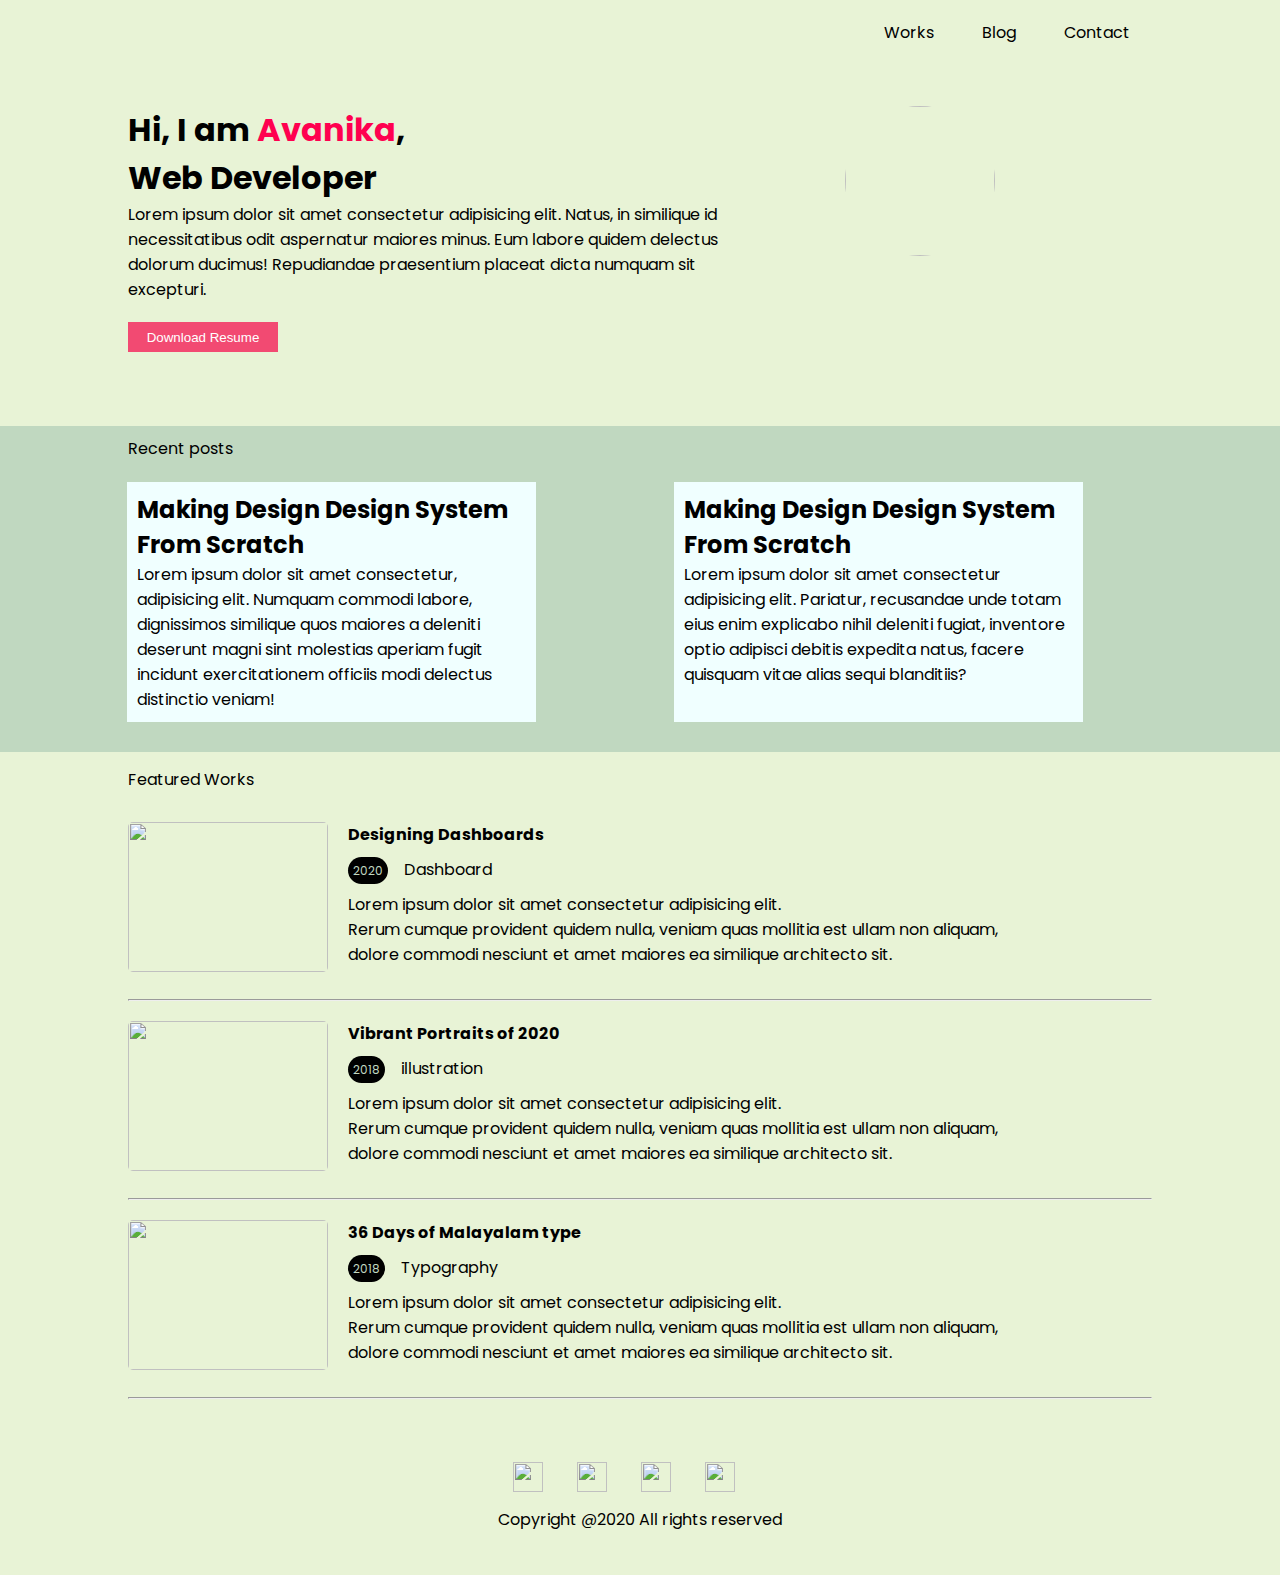
==== index.html @ 7f5fee25 "first commit" ====
<!DOCTYPE html>
<html lang="en">
<head>
    <meta charset="UTF-8">
    <meta http-equiv="X-UA-Compatible" content="IE=edge">
    <meta name="viewport" content="width=device-width, initial-scale=1.0">
    <title>Avanika-portfolio</title>
    <link rel="stylesheet" href="./index.css">
</head>
<body>
    <div class="wrapper">
        <div class="container">
            <!---nav starts---->
            <nav>
                <ul class="menu">
                    <li><a href="./work.html" target="_blank">Works</a></li>
                    <li><a href="./blog.html" target="_blank">Blog</a></li>
                    <li><a href="./contacts.html" target="_blank">Contact</a></li>
                </ul>
                <i id="homeBurger" class="fa-solid fa-bars"></i>
            </nav>
            <!---nav ends---->
            <!---bio starts---->
            <div class="bio">
                <div class="self">
                    <h1>Hi, I am <span>Avanika</span>,<br>Web Developer</h1>
                    <p>Lorem ipsum dolor sit amet consectetur adipisicing elit. Natus, in similique id necessitatibus odit aspernatur maiores minus. Eum labore quidem delectus dolorum ducimus! Repudiandae praesentium placeat dicta numquam sit excepturi.</p>
                </div>
                <div class="pic">
                    <img id="image" src="./images/download.jpg" alt="">
                </div>
            </div>
            <div><button>Download Resume</button></div>
            <!---bio ends---->
        </div>
        <!-- Recent posts starts -->
        <div class="container1">
           <div id="rP"><p>Recent posts</p></div>
            <div class="posts">
                <div class="post1">
                <h2>Making Design Design System From Scratch</h2>
                <p>Lorem ipsum dolor sit amet consectetur, adipisicing elit. Numquam commodi labore, dignissimos similique quos maiores a deleniti deserunt magni sint molestias aperiam fugit incidunt exercitationem officiis modi delectus distinctio veniam!</p>
                </div>
                <div class="post2">
                <h2>Making Design Design System From Scratch</h2>
                <p>Lorem ipsum dolor sit amet consectetur adipisicing elit. Pariatur, recusandae unde totam eius enim explicabo nihil deleniti fugiat, inventore optio adipisci debitis expedita natus, facere quisquam vitae alias sequi blanditiis?</p>
                </div>
            </div>
        </div>
        <!-- Recent endss starts -->
         <!-- Featured works starts -->
        <div>
            <p id="Fw">Featured Works</p>
            <!-- dashboard starts -->
            <div class="container2">
                <div class="Dimage">
                    <img id="dashBoard" src="./images/design dashboard.webp" alt="">
                </div>
               <div class="DD">
                <p ><strong>Designing Dashboards</strong></p>
                <p><span id="year">2020</span>&nbsp;&nbsp;&nbsp; Dashboard</p>
                <p>Lorem ipsum dolor sit amet consectetur adipisicing elit. <br> Rerum cumque provident quidem nulla, veniam quas mollitia est ullam non aliquam, <br> dolore commodi nesciunt et amet maiores ea similique architecto sit.</p>
               </div>
                <!-- dashboard ends -->        
        </div>
     <div class="HR"><hr></div>
        <!-- vibrant starts -->
        <div class="container2">
            <div class="Dimage">
                <img id="dashBoard" src="./images/Vibrant-Portraits-Of-Animals-And-dog.jpg" alt="">
            </div>
           <div class="DD">
            <p ><strong>Vibrant Portraits of 2020</strong></p>
            <p><span id="year">2018</span>&nbsp;&nbsp;&nbsp; illustration</p>
            <p>Lorem ipsum dolor sit amet consectetur adipisicing elit. <br> Rerum cumque provident quidem nulla, veniam quas mollitia est ullam non aliquam, <br> dolore commodi nesciunt et amet maiores ea similique architecto sit.</p>
           </div> 
        </div>
        <!-- vibrant ends -->
        <div class="HR"><hr></div>
        <!-- malayalam type starts  -->
        <div class="container2">
            <div class="Dimage">
                <img id="dashBoard" src="./images/malayalam.webp" alt="">
            </div>
           <div class="DD">
            <p ><strong>36 Days of Malayalam type</strong></p>
            <p><span id="year">2018</span>&nbsp;&nbsp;&nbsp; Typography</p>
            <p>Lorem ipsum dolor sit amet consectetur adipisicing elit. <br> Rerum cumque provident quidem nulla, veniam quas mollitia est ullam non aliquam, <br> dolore commodi nesciunt et amet maiores ea similique architecto sit.</p>
           </div>
           <!-- malayalam type ends  -->
            <!-- Featured works ends --> 
        </div>
        <div class="HR"><hr></div>
        <div class="footerLogo">
            <footer >
                <img class="logo" src="./images/facebook.png" alt="">
                <img class="logo" src="./images/32-323965_instagram-line-icon-png-clipart-png-download-instagram.png" alt="">
                <img class="logo" src="./images/twitter.png" alt="">
                <img class="logo" src="./images/in.png" alt="">
                <p>Copyright @2020 All rights reserved</p>
            </footer>
        </div>
    </div>
    <script src="https://kit.fontawesome.com/62bf79d6f8.js" crossorigin="anonymous"></script>
</body>
<script src="./scripts/portfolio.js"></script>
</html>
---- index.css ----
@import url('https://fonts.googleapis.com/css2?family=Poppins:wght@300&display=swap');

*{
    margin: 0;
    padding: 0;
    box-sizing: border-box;
}

body{
    width: 100%;
    height: 100vh;
    background-color: #E8F3D6;
    font-family: 'Poppins', sans-serif;
}

.container{
    padding: 10px 10%;
}

nav{
    display: flex;
    justify-content: end;
    flex-wrap: wrap;
}

nav ul li{
    display: inline-block;
    margin: 10px 22px;
    cursor: pointer;
}

nav ul li a{
    text-decoration: none;
    color: #000000;
    position: relative;
}

nav ul li a::after{
    content: '';
    width: 0;
    height: 3px;
    background: #ff004f;
    position: absolute;
    left: 0;
    bottom: -6px;
    transition: 0.5s;
}

nav ul li a:hover::after{
    width: 100%;
}

#homeBurger {
    margin-top: 10px;
    display: none;
}

.bio{
    margin-top: 5%;
    display: flex;
    justify-content: space-between;
    flex-wrap: wrap;
}

.self{
    flex-basis: 60%;
}

.self span{
    color: #ff004f;
}

#image{
    height: 150px;
    width: 150px;
    border-radius: 100px;
}

.pic{
    flex-basis: 30%;
}

button{
    margin-top: 20px;
    width: 150px;
    height: 30px;
    background-color:#F24A72;
    color: #fff;
    border: none;
}

.container1{
    padding: 10px 10% 30px;
    margin-top: 5%;
    background-color:#C0D8C0 ;
}

.posts{
    display: flex;
    justify-content: space-around;
    flex-wrap: wrap;
    margin-top: 2%;
}

.post1{
    flex-basis: 40%;
    background-color: azure;
    padding: 10px;
    margin-left: -70px;
}
.post2{
    flex-basis: 40%;
    background-color: azure;
    padding: 10px;
}

.container2{
    padding: 10px 10%; 
}

 #Fw{
    margin-top: 15px;
    margin-bottom: 20px;
    margin-left: 10%;
}

#dashBoard{
    width: 200px;
    height: 150px;
    border-radius: 5px;
}

.container2{
    display: flex;
}

.DD{
    margin-left: 20px;
}

.DD p{
    margin-bottom: 10px;
}

#year{
    background-color: #000000;
    color: #C0D8C0;
    padding: 5px;
    font-size: 12px;
    border-radius: 40px;
}

.HR{
    padding: 10px 10%;  
}

.logo{
    width: 30px;
    height: 30px;
}

.footerLogo{
    display: flex;
    justify-content: center;
    margin-top: 3%;
}

footer img{
    margin: 15px;
}

footer p{
    margin-bottom: 15%;
}   

/* media quairies starts from here */

@media screen and (max-width: 465px){
   
    .bio{
        display: flex;
        flex-direction: column-reverse;
        align-items: center;

    }

    .self{
        flex-basis: 30%;
    }

    .pic{
        flex-basis: 20%;
    }

    button{
        margin-left: 70px;
    }

    #rP{
        margin-left: 90px;
    }

    .DD{
        margin-left: 0px;
    }

    #Fw{
        margin-left: 120px;
    }

    #dashBoard{
        width: 260px;
        height: 150px;
        border-radius: 5px;
    }

    .container2{
        display: flex;
        flex-direction: column;
        /* align-items: center; */
    }

    .posts{
        display: flex;
        flex-direction: column;
    }

    .post1{
        flex-basis: 20%;
        padding: 5px;
        margin-left: -0px;
        margin-bottom: 5px;
    }
    .post2{
        flex-basis: 20%;
        padding: 5px;
    }


    .menu{
        display: none;
    
    }

    #homeBurger {
        /* margin-bottom: 10px; */
        display: block;
        position: absolute;
    }

  .menu.active{
    display: flex;
  }

}

@media screen and (max-width:320px){
    button{
        margin-left: 40px;
    }

    #rP{
        margin-left: 50px;
    }

    .DD{
        margin-left: 0px;
    }

    #Fw{
        margin-left: 70px;
    }

    #dashBoard{
        width: 200px;
        height: 150px;
        border-radius: 5px;
    }
 nav ul li a{
        display: flex;
        flex-direction: column;
        font-size: 13px;
        margin-right: 0px;
        padding-right: 0px;
    } 

}
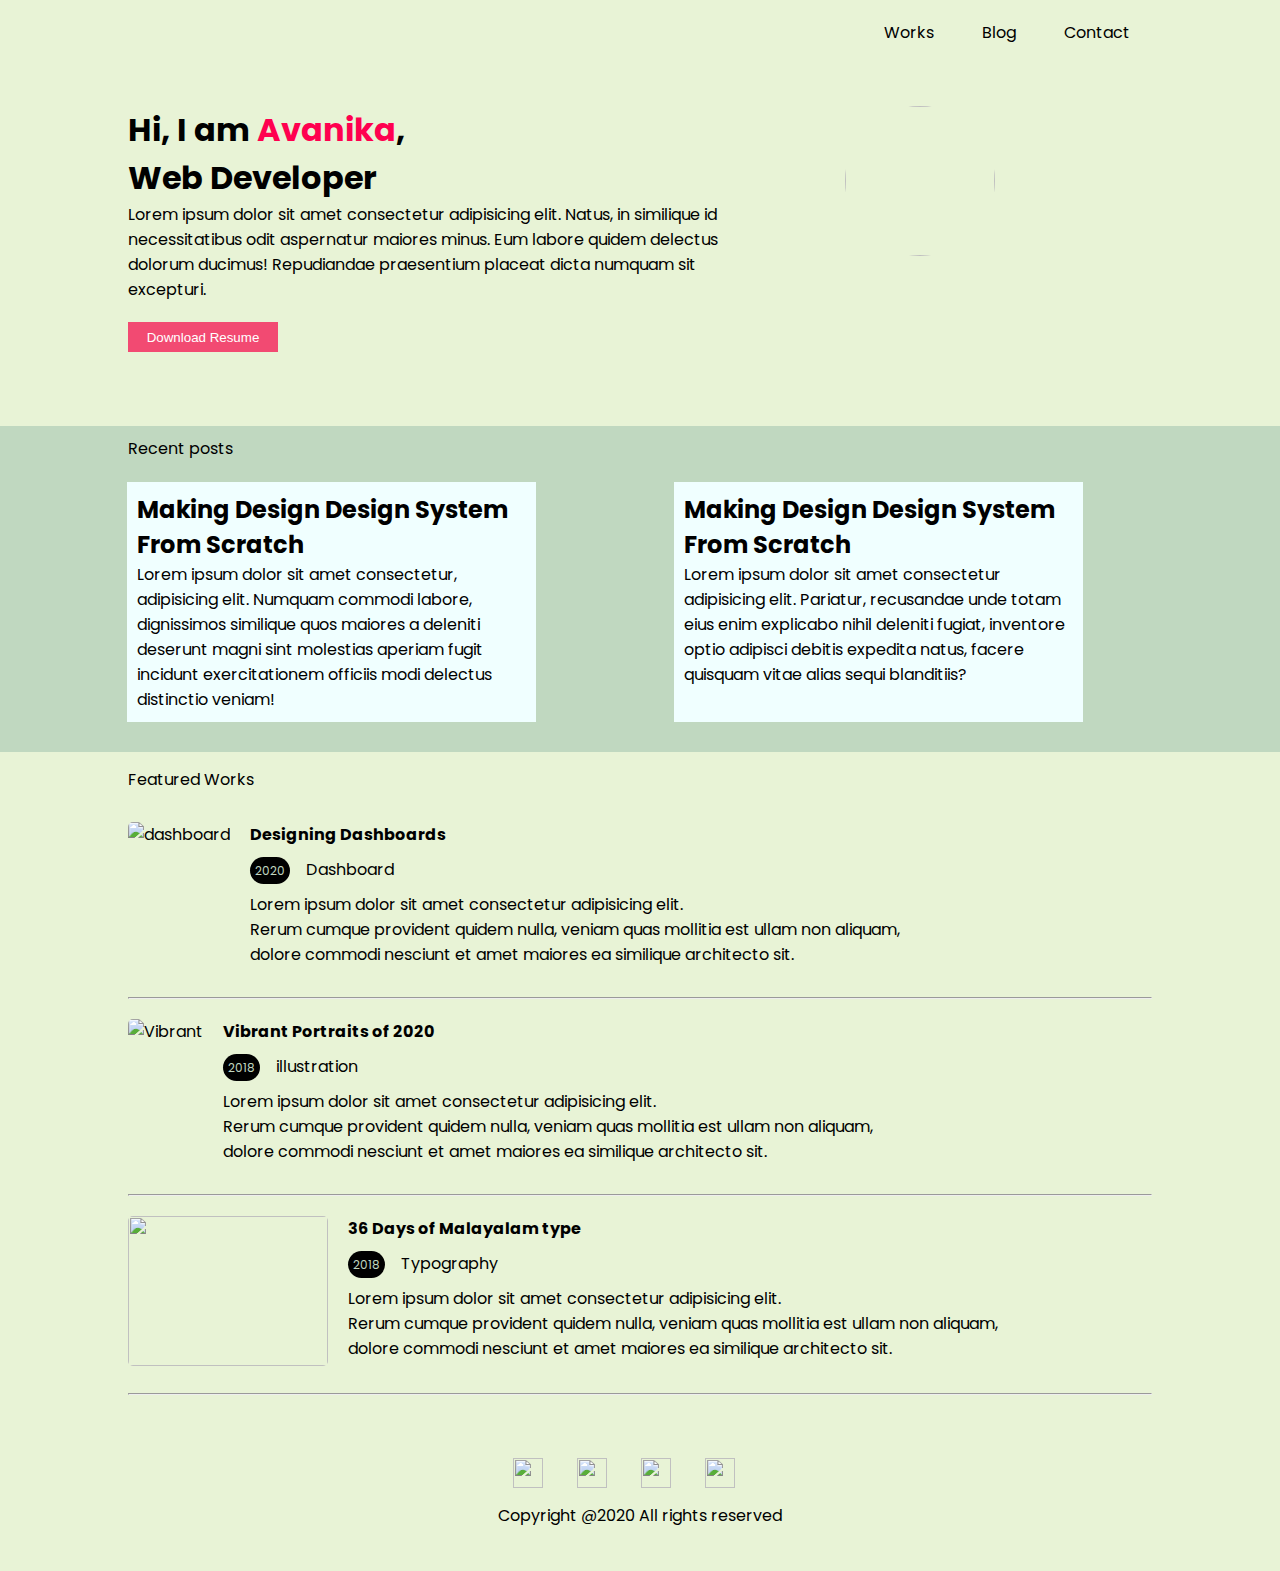
==== commit 6cd667ec: "work" ====
--- a/index.html
+++ b/index.html
@@ -54,7 +54,8 @@
             <!-- dashboard starts -->
             <div class="container2">
                 <div class="Dimage">
-                    <img id="dashBoard" src="./images/design dashboard.webp" alt="">
+                    <img id="dashBoard" src="https://th.bing.com/th/id/OIP.rxkq_V-dUmod6dvcpFGtVgHaEC?w=271&h=180&c=7&r=0&o=5&pid=1.7" alt="dashboard">
+
                 </div>
                <div class="DD">
                 <p ><strong>Designing Dashboards</strong></p>
@@ -67,7 +68,8 @@
         <!-- vibrant starts -->
         <div class="container2">
             <div class="Dimage">
-                <img id="dashBoard" src="./images/Vibrant-Portraits-Of-Animals-And-dog.jpg" alt="">
+                <img id="dashBoard" src="https://e0.pxfuel.com/wallpapers/934/912/desktop-wallpaper-red-beauty-bright-red-butterflies-vibrant-vivid-bold-girl.jpg" alt="Vibrant">
+
             </div>
            <div class="DD">
             <p ><strong>Vibrant Portraits of 2020</strong></p>
@@ -80,7 +82,7 @@
         <!-- malayalam type starts  -->
         <div class="container2">
             <div class="Dimage">
-                <img id="dashBoard" src="./images/malayalam.webp" alt="">
+                <img id="dashBoard" src="https://www.web-soluces.net/outils-gratuits/services%20gratuits/free%20template/pgm/KirazFatma-Blog/img/photo-sect-2.png" alt="">
             </div>
            <div class="DD">
             <p ><strong>36 Days of Malayalam type</strong></p>
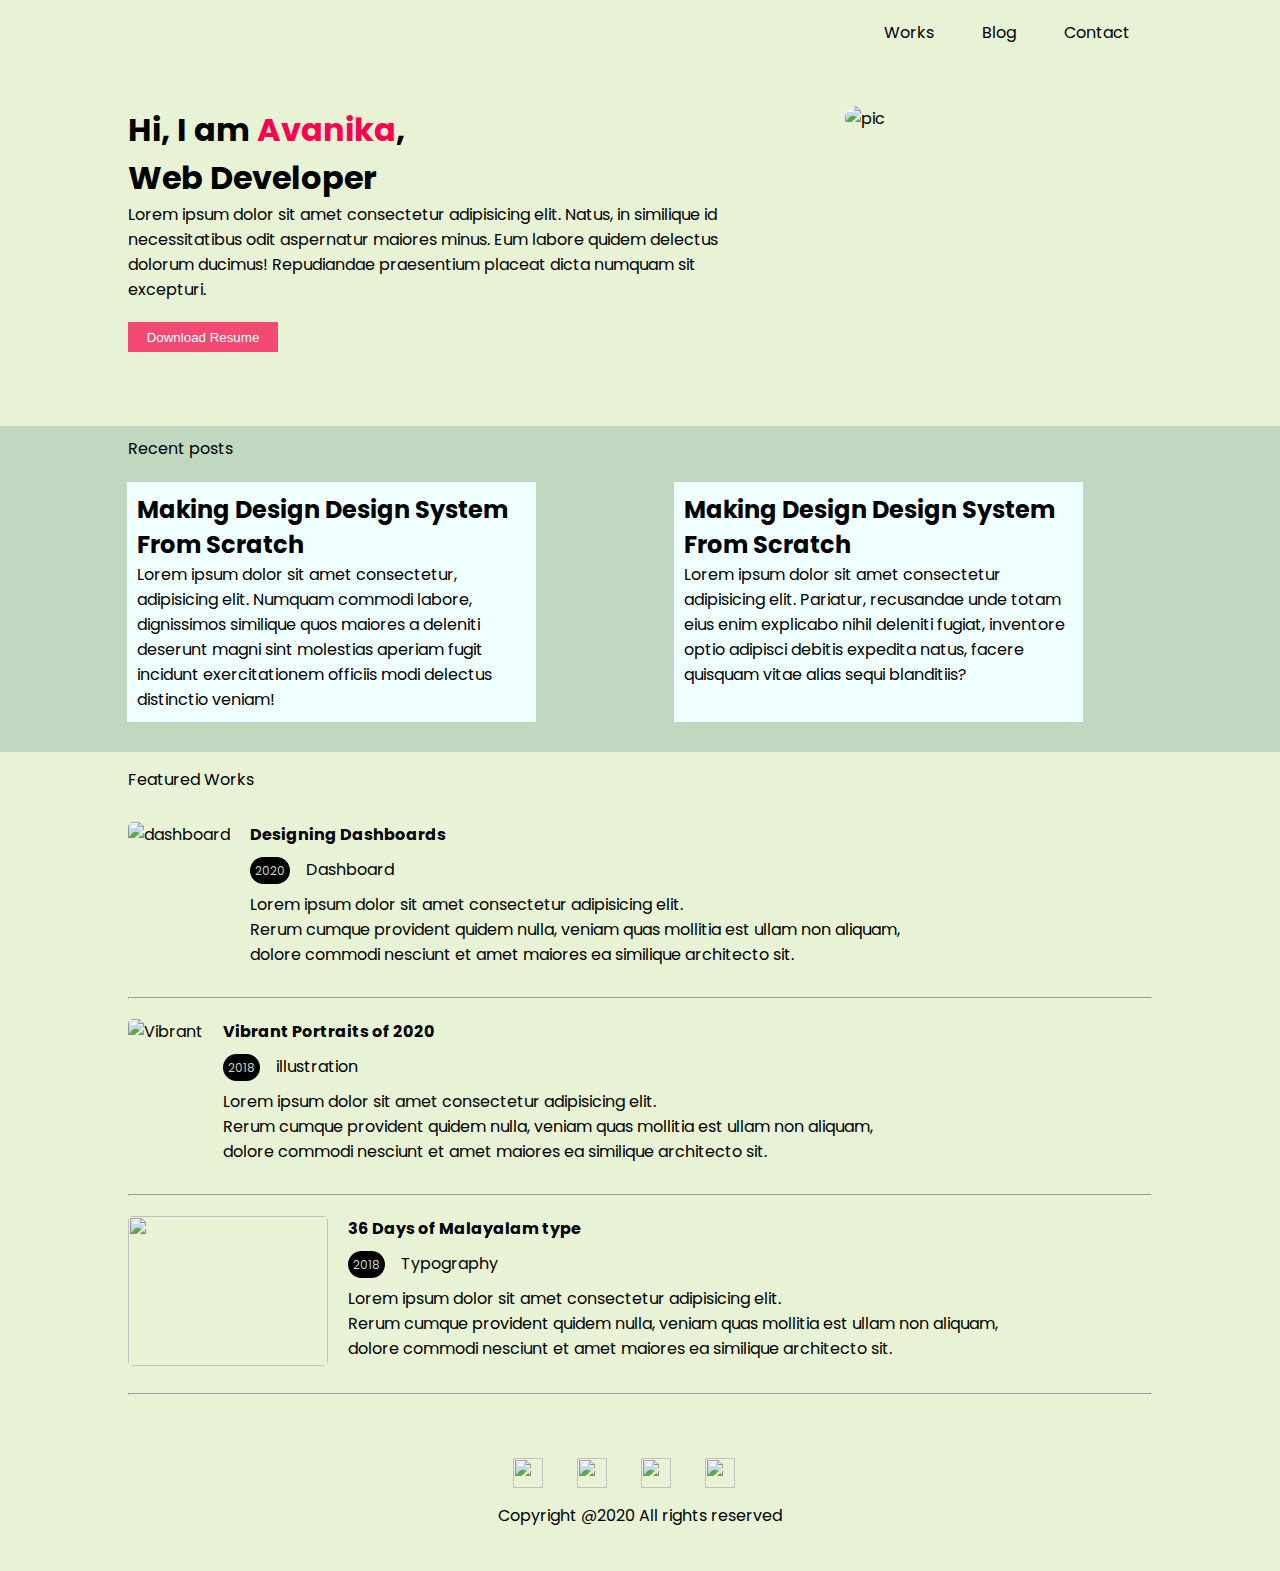
==== commit 41b20d92: "work" ====
--- a/index.html
+++ b/index.html
@@ -27,7 +27,7 @@
                     <p>Lorem ipsum dolor sit amet consectetur adipisicing elit. Natus, in similique id necessitatibus odit aspernatur maiores minus. Eum labore quidem delectus dolorum ducimus! Repudiandae praesentium placeat dicta numquam sit excepturi.</p>
                 </div>
                 <div class="pic">
-                    <img id="image" src="./images/download.jpg" alt="">
+                    <img id="image" src="https://tse1.mm.bing.net/th?id=OIP.xQ8lnQVUBRzHTtPlHZOYCQHaKf&pid=Api&rs=1&c=1&qlt=95&w=85&h=120" alt="pic">
                 </div>
             </div>
             <div><button>Download Resume</button></div>
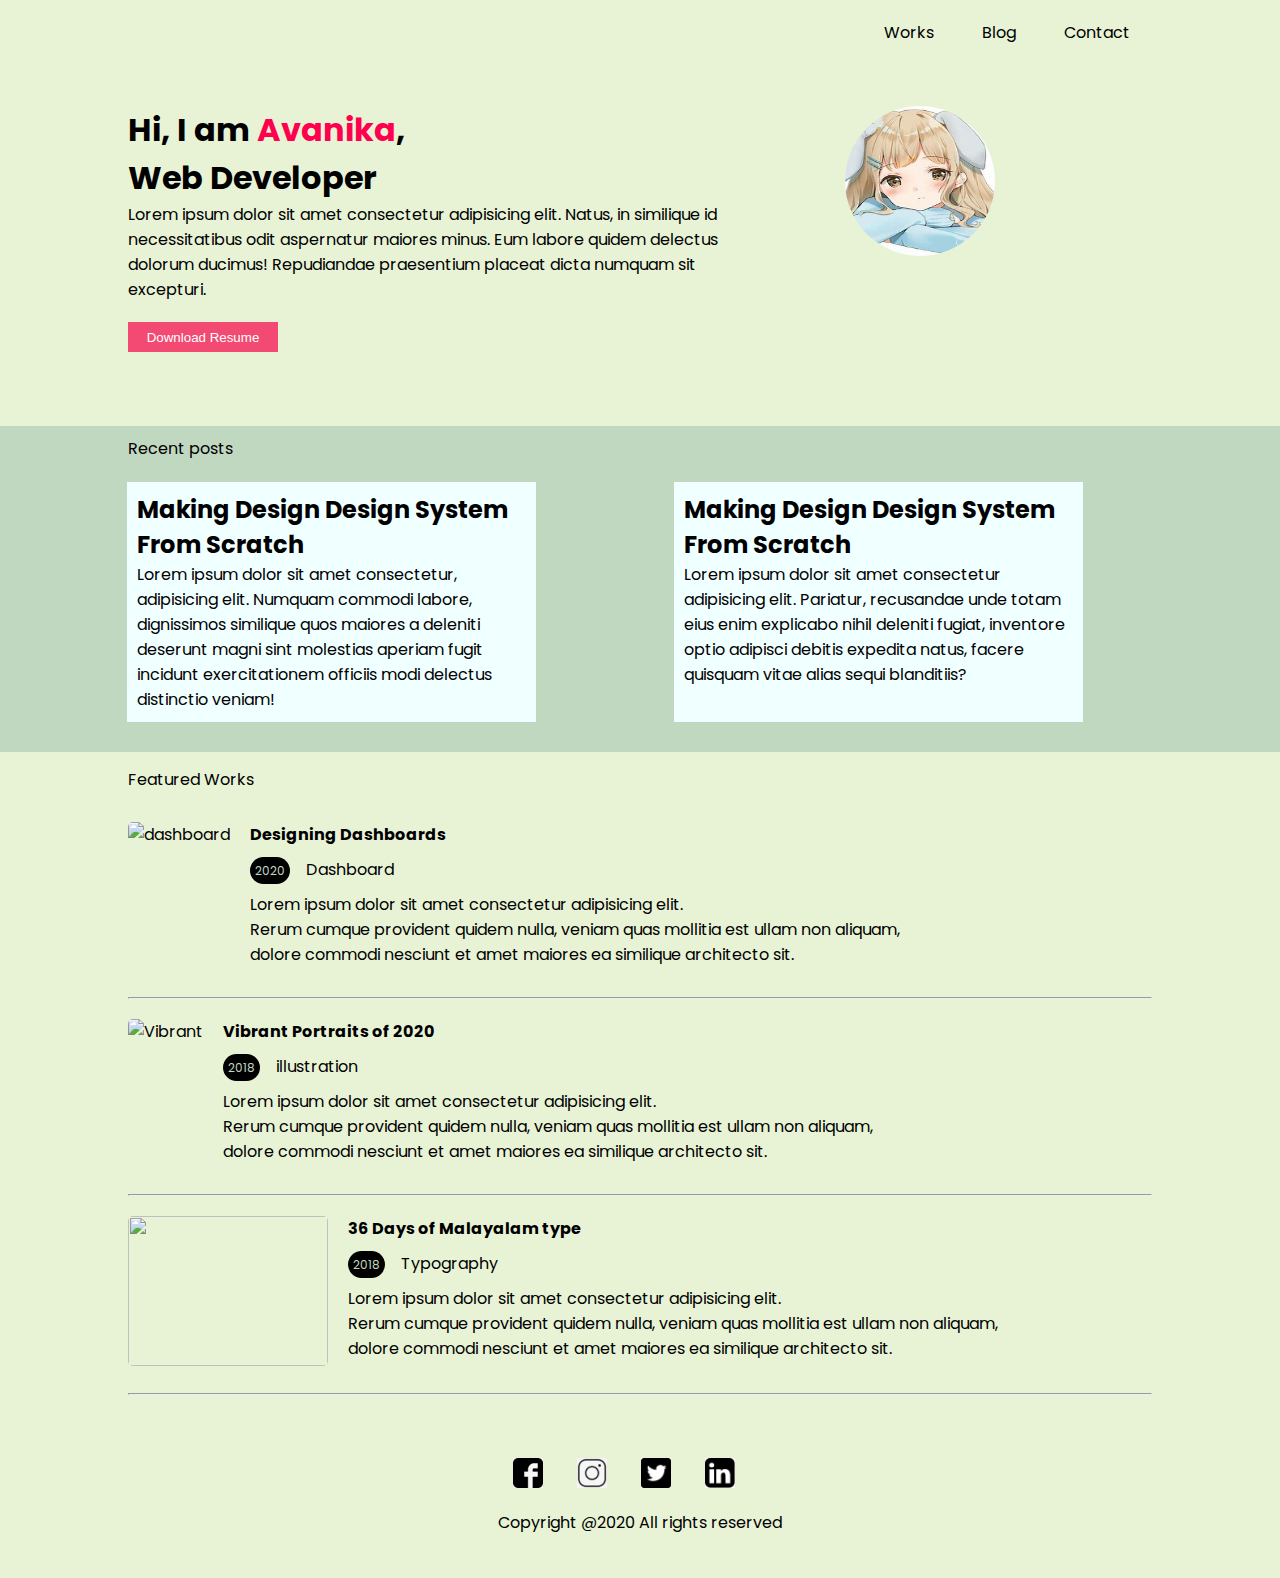
==== commit a5629e38: "work" ====
--- a/index.html
+++ b/index.html
@@ -27,7 +27,7 @@
                     <p>Lorem ipsum dolor sit amet consectetur adipisicing elit. Natus, in similique id necessitatibus odit aspernatur maiores minus. Eum labore quidem delectus dolorum ducimus! Repudiandae praesentium placeat dicta numquam sit excepturi.</p>
                 </div>
                 <div class="pic">
-                    <img id="image" src="https://tse1.mm.bing.net/th?id=OIP.xQ8lnQVUBRzHTtPlHZOYCQHaKf&pid=Api&rs=1&c=1&qlt=95&w=85&h=120" alt="pic">
+                    <img id="image" src="./images/download.jpg" alt="pic">
                 </div>
             </div>
             <div><button>Download Resume</button></div>
